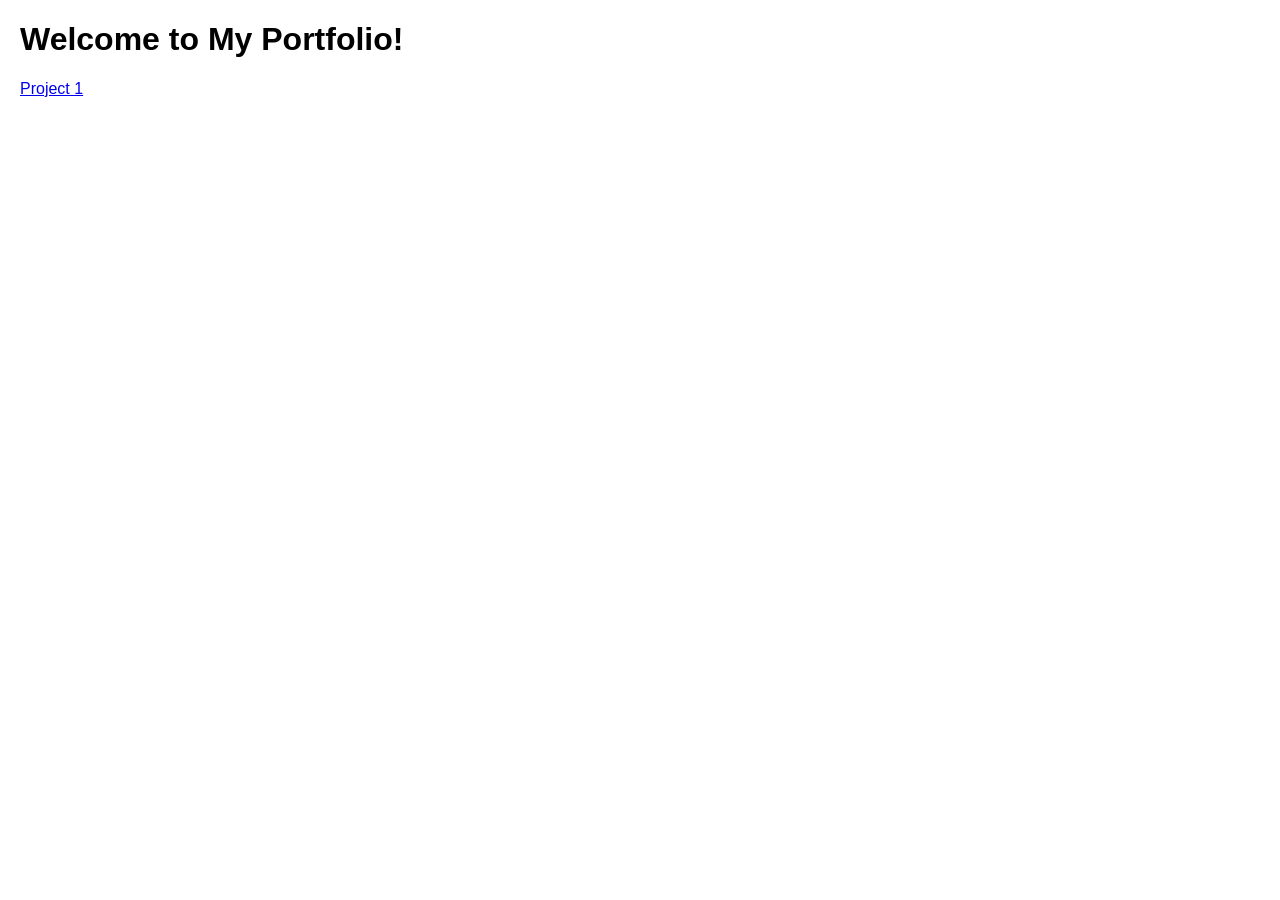
==== index.html @ c3f481a9 "Add initial portfolio HTML structure" ====
<!DOCTYPE html>
<html>
<head>
    <title>Jiankang Chang</title>
    <style>
        body {
            font-family: Arial, sans-serif;
            margin: 20px;
        }
    </style>
</head>
<body>
    <h1>Welcome to My Portfolio!</h1>
    <a href="./1/index.html">Project 1</a>
</body>
</html>
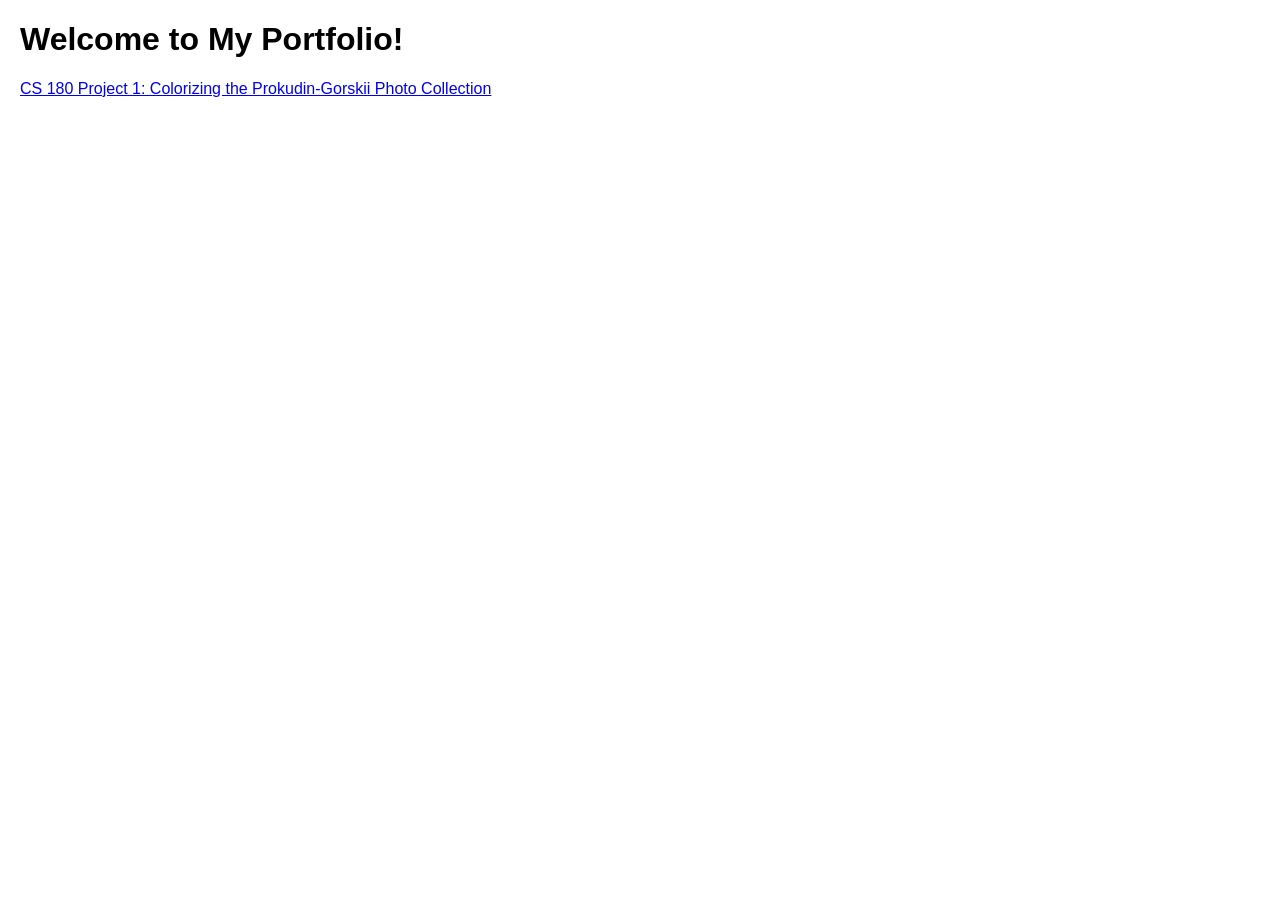
==== commit 58dfa551: "Add files via upload" ====
--- a/index.html
+++ b/index.html
@@ -1,16 +1,16 @@
-<!DOCTYPE html>
-<html>
-<head>
-    <title>Jiankang Chang</title>
-    <style>
-        body {
-            font-family: Arial, sans-serif;
-            margin: 20px;
-        }
-    </style>
-</head>
-<body>
-    <h1>Welcome to My Portfolio!</h1>
-    <a href="./1/index.html">Project 1</a>
-</body>
-</html>
+<!DOCTYPE html>
+<html>
+<head>
+    <title>Jiankang Chang</title>
+    <style>
+        body {
+            font-family: Arial, sans-serif;
+            margin: 20px;
+        }
+    </style>
+</head>
+<body>
+    <h1>Welcome to My Portfolio!</h1>
+    <a href="./UCB_CS_180_Project_1/index.html">CS 180 Project 1: Colorizing the Prokudin-Gorskii Photo Collection</a>
+</body>
+</html>
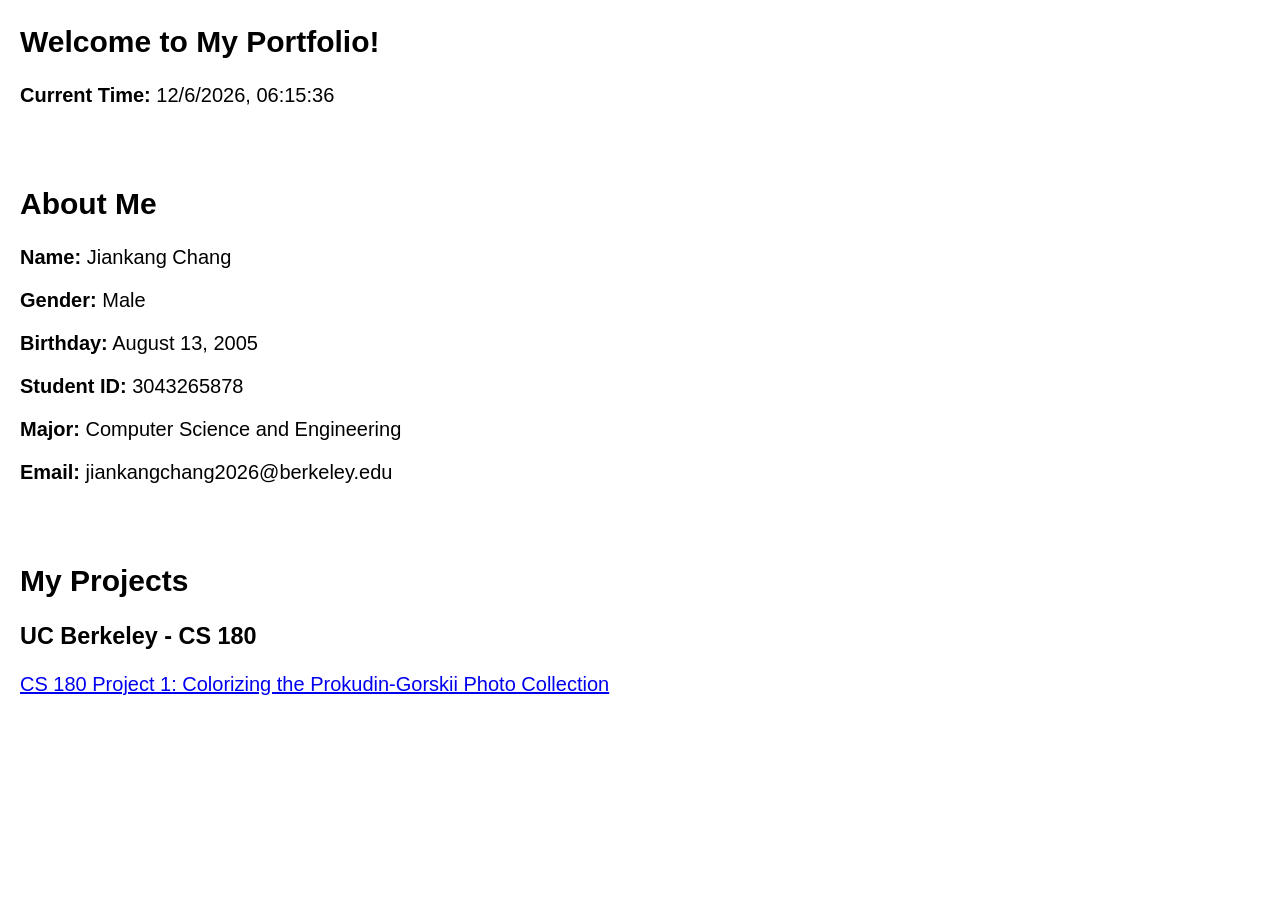
==== commit f0718648: "Modified homepage" ====
--- a/index.html
+++ b/index.html
@@ -1,16 +1,53 @@
-<!DOCTYPE html>
-<html>
-<head>
-    <title>Jiankang Chang</title>
-    <style>
-        body {
-            font-family: Arial, sans-serif;
-            margin: 20px;
-        }
-    </style>
-</head>
-<body>
-    <h1>Welcome to My Portfolio!</h1>
-    <a href="./UCB_CS_180_Project_1/index.html">CS 180 Project 1: Colorizing the Prokudin-Gorskii Photo Collection</a>
-</body>
-</html>
+<!DOCTYPE html>
+<html>
+<head>
+    <title>My Portfolio - Jiankang Chang</title>
+    <style>
+        body {
+            font-family: 'Trebuchet MS', 'Lucida Sans Unicode', 'Lucida Grande', 'Lucida Sans', Arial, sans-serif;
+            font-size: 20px;
+            margin: 20px;
+        }
+
+        .module + .module {
+            margin-top: 80px;
+        }
+    </style>
+</head>
+
+<body>
+    <section class="module">
+        <h1>Welcome to My Portfolio!</h1>
+        <p><strong>Current Time:</strong> <time id="current-time"></time></p>
+
+        <script>
+            function updateTime() {
+                const now = new Date();
+                document.getElementById("current-time").textContent = now.toLocaleString("en-US", { hour12: false });
+            }
+
+            updateTime();
+            setInterval(updateTime, 1000);
+        </script>
+    </section>
+
+    <section class="module">
+        <h2>About Me</h2>
+
+        <p><strong>Name:</strong> Jiankang Chang</p>
+        <p><strong>Gender:</strong> Male</p>
+        <p><strong>Birthday:</strong> August 13, 2005</p>
+        <p><strong>Student ID:</strong> 3043265878</p>
+        <p><strong>Major:</strong> Computer Science and Engineering</p>
+        <p><strong>Email:</strong> jiankangchang2026@berkeley.edu</p>
+    </section>
+
+    <section class="module">
+        <h2>My Projects</h2>
+
+        <h3>UC Berkeley - CS 180</h3>
+
+        <p><a href="./UCB_CS_180_Project_1/index.html">CS 180 Project 1: Colorizing the Prokudin-Gorskii Photo Collection</a></p>
+    </section>
+</body>
+</html>
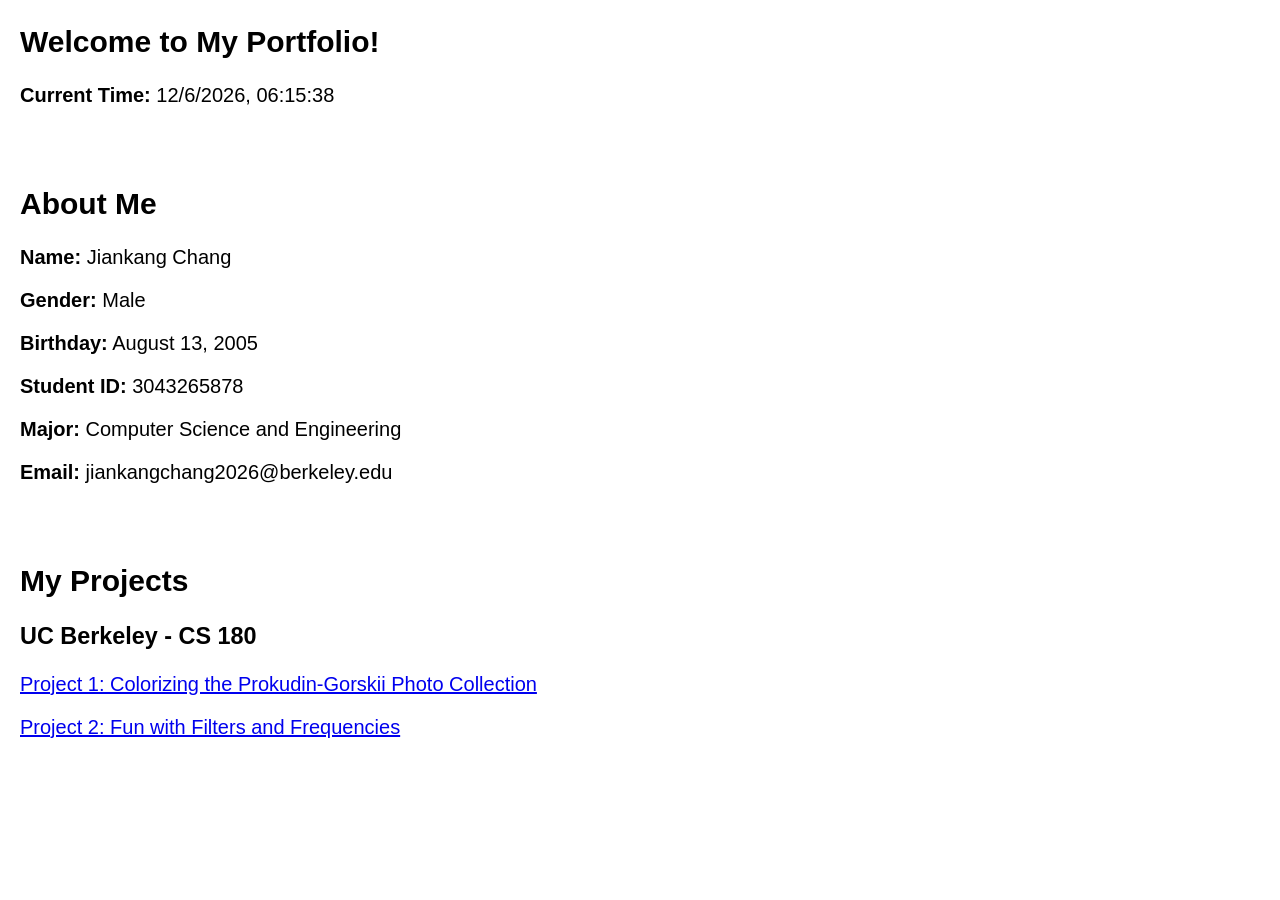
==== commit 44318b33: "Modify the homepage" ====
--- a/index.html
+++ b/index.html
@@ -47,7 +47,8 @@
 
         <h3>UC Berkeley - CS 180</h3>
 
-        <p><a href="./UCB_CS_180_Project_1/index.html">CS 180 Project 1: Colorizing the Prokudin-Gorskii Photo Collection</a></p>
+        <p><a href="./UCB_CS_180_Project_1/index.html">Project 1: Colorizing the Prokudin-Gorskii Photo Collection</a></p>
+        <p><a href="./UCB_CS_180_Project_2/index.html">Project 2: Fun with Filters and Frequencies</a></p>
     </section>
 </body>
 </html>
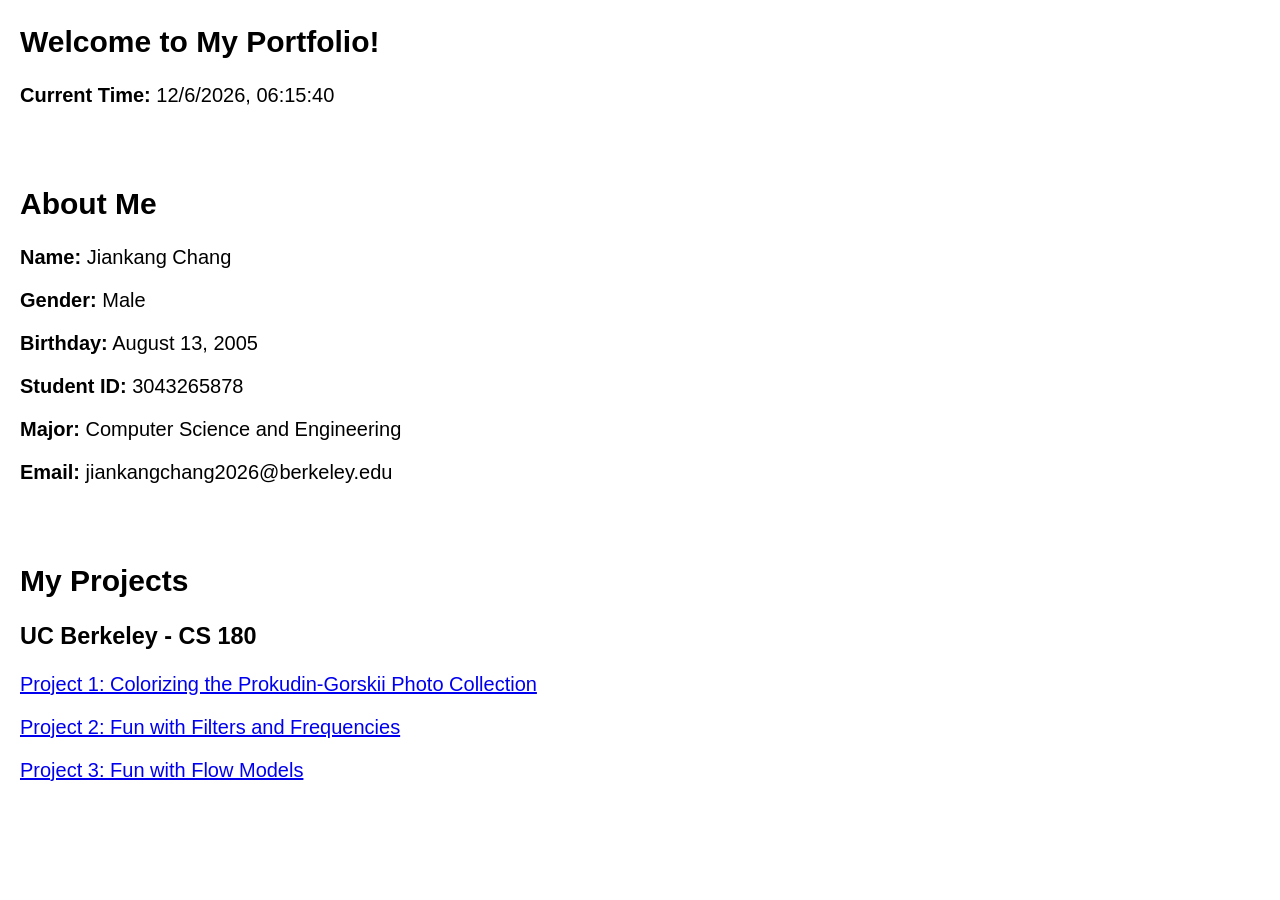
==== commit a328ee9f: "Project 3 initialized" ====
--- a/index.html
+++ b/index.html
@@ -49,6 +49,7 @@
 
         <p><a href="./UCB_CS_180_Project_1/index.html">Project 1: Colorizing the Prokudin-Gorskii Photo Collection</a></p>
         <p><a href="./UCB_CS_180_Project_2/index.html">Project 2: Fun with Filters and Frequencies</a></p>
+        <p><a href="./UCB_CS_180_Project_3/index.html">Project 3: Fun with Flow Models</a></p>
     </section>
 </body>
 </html>
